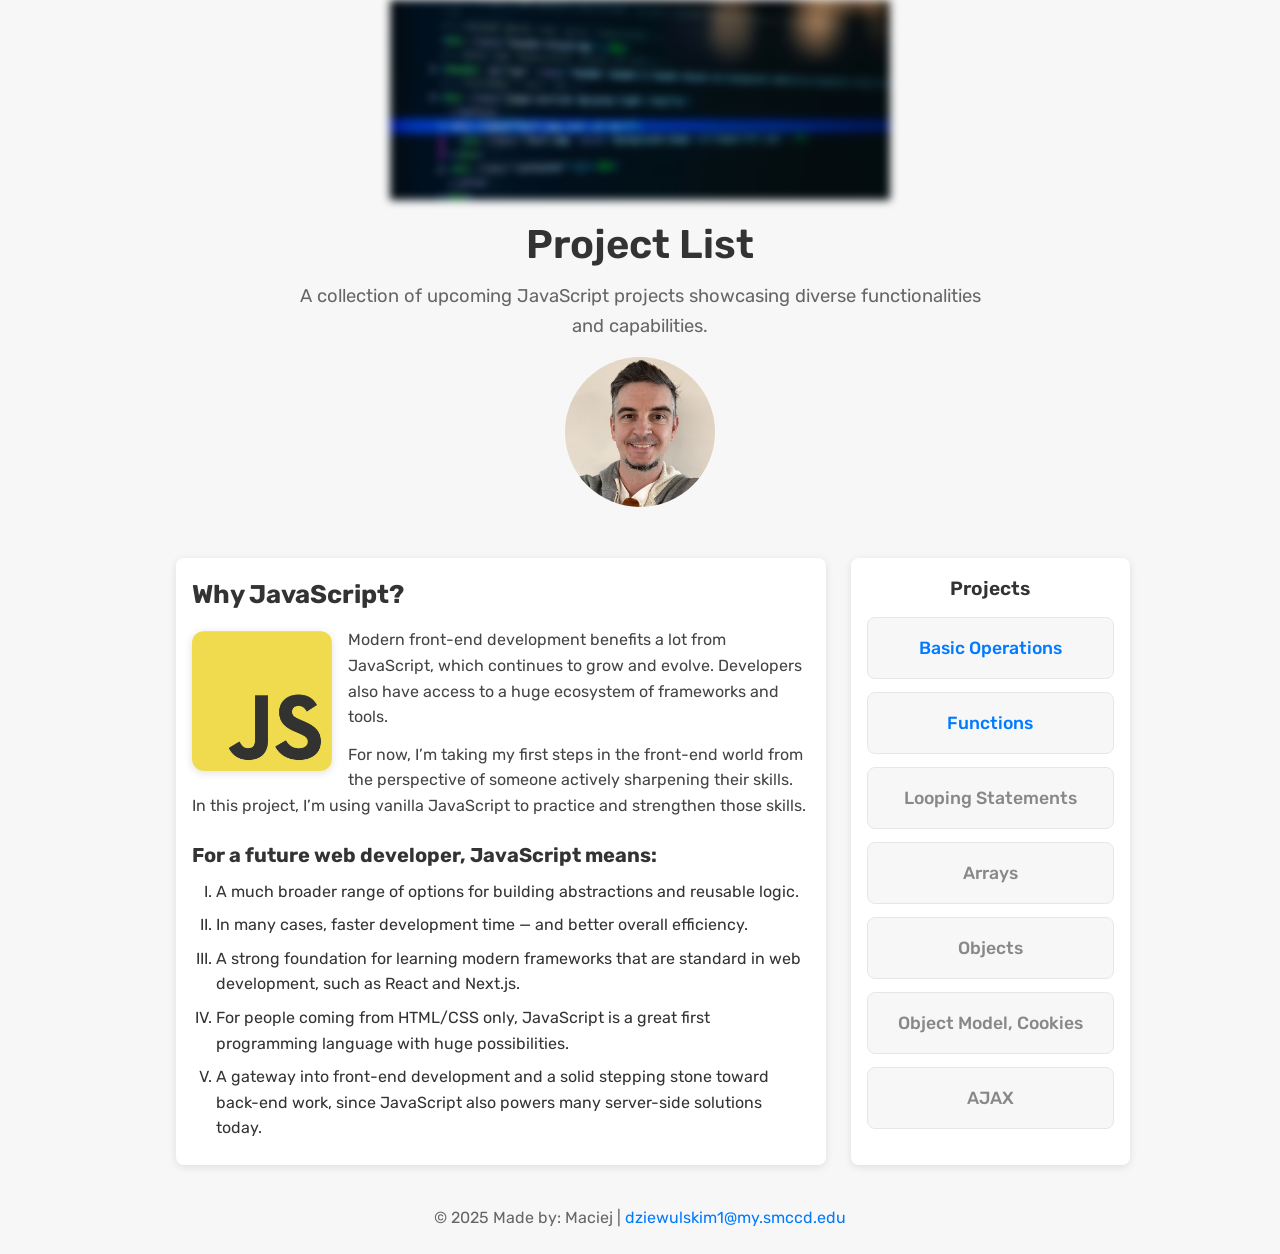
==== index.html @ 3e16337c "Add files via upload" ====
<!DOCTYPE html>
<html lang="en">
<head>
    <meta charset="UTF-8" />
    <meta
            name="description"
            content="Upcoming JavaScript projects with various features, ready to explore and learn from."
    />
    <meta name="viewport" content="width=device-width, initial-scale=1.0" />

    <title>Project List</title>
    <link rel="preconnect" href="https://fonts.gstatic.com" crossorigin />
    <link
            href="https://fonts.googleapis.com/css2?family=Rubik:wght@400;500;600;700&display=swap"
            rel="stylesheet"
    />
    <link rel="stylesheet" href="css/style.css" />
</head>

<body class="home layout-a">
    <header>
        <div class="logo" role="img" aria-label="Blurred IDE screenshot"></div>
        <h1>Project List</h1>
        <p class="tagline">
            A collection of upcoming JavaScript projects showcasing diverse functionalities and
            capabilities.
        </p>
        <div class="portrait" role="img" aria-label="Placeholder for portrait headshot"></div>
    </header>

    <div class="container home-layout">
        <main class="main-content" aria-label="About this project list">
            <h2>Why JavaScript?</h2>
            <img
                    src="img/JavaScript-logo.png"
                    alt="JavaScript logo"
                    class="float-photo"
                    width="140"
                    height="140"
            />
            <p>
                Modern front-end development benefits a lot from JavaScript, which continues to grow and
                evolve. Developers also have access to a huge ecosystem of frameworks and tools.
            </p>
            <p>
                For now, I’m taking my first steps in the front-end world from the perspective of someone
                actively sharpening their skills. In this project, I’m using vanilla JavaScript to
                practice and strengthen those skills.
            </p>

            <h3>For a future web developer, JavaScript means:</h3>
            <ol class="benefits" type="I">
                <li>A much broader range of options for building abstractions and reusable logic.</li>
                <li>In many cases, faster development time — and better overall efficiency.</li>
                <li>
                    A strong foundation for learning modern frameworks that are standard in web development,
                    such as React and Next.js.
                </li>
                <li>
                    For people coming from HTML/CSS only, JavaScript is a great first programming language
                    with huge possibilities.
                </li>
                <li>
                    A gateway into front-end development and a solid stepping stone toward back-end work,
                    since JavaScript also powers many server-side solutions today.
                </li>
            </ol>
        </main>

        <aside class="sidebar" aria-label="Project navigation">
            <h2>Projects</h2>
            <ul class="project-list" aria-label="List of projects">
                <li><a href="project1.html">Basic Operations</a></li>
                <li><a href="project2.html">Functions</a></li>

                <li><span class="nav-disabled" aria-disabled="true">Looping Statements</span></li>
                <li><span class="nav-disabled" aria-disabled="true">Arrays</span></li>
                <li><span class="nav-disabled" aria-disabled="true">Objects</span></li>
                <li><span class="nav-disabled" aria-disabled="true">Object Model, Cookies</span></li>
                <li><span class="nav-disabled" aria-disabled="true">AJAX</span></li>
            </ul>
        </aside>
    </div>
    <footer>
        <p>
            &copy; 2025 Made by: <span>Maciej</span> |
            <a href="mailto:dziewulskim1@my.smccd.edu">dziewulskim1@my.smccd.edu</a>
        </p>
    </footer>
</body>
</html>
---- css/style.css ----
* { margin: 0; padding: 0; box-sizing: border-box; }

body{
    font-family:'Rubik',-apple-system,BlinkMacSystemFont,'Segoe UI',Roboto,sans-serif;
    background:#F7F7F7;
    color:#333;
    line-height:1.6;
    min-height:100vh;
    display:flex;
    flex-direction:column;
}

.container{
    width:min(960px, 92vw);
    margin:0 auto;
    padding:clamp(1rem,1vw,1rem);
}

header{
    text-align:center;
    margin-bottom:clamp(0.75rem,1.5vw,1.25rem);
}

header .logo{
    width:clamp(150px,80vw,500px);
    aspect-ratio:5/2;
    background:url('../img/ide-screenshot.jpg') no-repeat center;
    background-size:cover;
    filter:blur(4px);
    margin:0 auto clamp(0.5rem,1vw,1rem);
}

h1{
    font-size:clamp(1.8rem,4vw,2.5rem);
    font-weight:600;
    margin-bottom:0.35rem;
}

.tagline{
    font-size:clamp(1rem,2vw,1.15rem);
    color:#666;
    max-width:700px;
    margin:0 auto 1rem;
}

.portrait{
    width:clamp(100px,15vw,150px);
    height:clamp(100px,15vw,150px);
    background:url('../img/MD.jpeg') no-repeat center top;
    background-size:cover;
    border-radius:50%;
    margin:0.5rem auto 1rem;
}

@media (max-width:360px){
    header .logo{ width:clamp(120px,75vw,300px); }
    .portrait{ width:80px; height:80px; }
}

footer{
    margin-top:auto;
    padding:clamp(1rem,2vw,1.5rem);
    font-size:clamp(0.9rem,1.5vw,1rem);
    color:#666;
    text-align:center;
}
footer a{ color:#007AFF; text-decoration:none; }

@keyframes fadeIn { to { opacity: 1; } }

.button{
    display:inline-block;
    padding:clamp(0.5rem,1vw,0.75rem) clamp(1rem,2vw,1.5rem);
    background:#E5E5E5;
    color:#333;
    text-decoration:none;
    font-size:clamp(1rem,2vw,1.1rem);
    font-weight:500;
    border-radius:8px;
    transition:background-color .2s ease, transform .2s ease;
}

.button:hover{ background:#D1D1D1; }

@media (prefers-reduced-motion:no-preference){
    .button:hover{ transform:scale(1.05); }
}

.button-disabled{
    opacity:0.65;
    cursor:not-allowed;
}

.project-list{
    list-style:none;
    display:grid;
    gap:clamp(0.5rem,1vw,1rem);
    opacity:0;
    animation:fadeIn .5s ease forwards;
}

.project-list li{
    background:#fff;
    padding:clamp(0.8rem,1.5vw,1rem);
    border-radius:8px;
    box-shadow:0 2px 8px rgba(0,0,0,.1);
    transition:transform .2s ease, background-color .2s ease, border-color .2s ease;
    border:1px solid transparent;
}

.project-list li:hover{
    background:#FAFAFA;
    border-color:#e6e6e6;
}

@media (prefers-reduced-motion:no-preference){
    .project-list li:hover{ transform:translateY(-2px); }
}

.project-list a,
.project-list .nav-disabled{
    display:block;
    text-align:center;
    font-size:clamp(1rem,2vw,1.1rem);
    font-weight:500;
    text-decoration:none;
}
.project-list a{ color:#007AFF; }
.project-list .nav-disabled{ color:#888; }

.home .home-layout,
.project1 .project-layout{
    display:flex;
    flex-direction:row;
    align-items:stretch;
    gap:clamp(1rem,2vw,2rem);
}

/* 70/30 split */
.home .main-content{ flex:0 0 70%; }
.home .sidebar{ flex:0 0 30%; }
.project1 .main-content{ flex:0 0 70%; display:flex; flex-direction:column; }
.project1 .sidebar{ flex:0 0 30%; }

.home.layout-a .main-content,
.home.layout-a .sidebar,
.project1.layout-a .main-content,
.project1.layout-a .sidebar{
    background:#fff;
    border-radius:8px;
    box-shadow:0 2px 8px rgba(0,0,0,.1);
    padding:clamp(0.8rem,1.5vw,1rem);
}

.sidebar .project-list{ width:100%; margin:0; }

.home.layout-a .sidebar .project-list li,
.project1.layout-a .sidebar .project-list li{
    background:#F7F7F7;
    box-shadow:none;
    border:1px solid #e6e6e6;
}

.home .sidebar h2{
    font-size:1.2rem;
    font-weight:600;
    margin-bottom:.75rem;
    text-align:center;
}

.home .main-content h2{
    font-size:clamp(1.3rem,2.5vw,1.6rem);
    margin-bottom:.75rem;
}
.home .main-content h3{
    font-size:clamp(1.1rem,2vw,1.25rem);
    margin-top:1.25rem;
    margin-bottom:.5rem;
}
.home .main-content p{ margin-bottom:.75rem; color:#444; }
.home .benefits{ padding-left:1.5rem; }
.home .benefits li{ margin-bottom:.5rem; }

.float-photo{
    float:left;
    margin:0.25rem 1rem 0.75rem 0;
    border-radius:12px;
    box-shadow:0 2px 8px rgba(0,0,0,.12);
}

.project1 header{ margin-bottom:.5rem; }

.project1 .content{
    width:100%;
    display:flex;
    flex-direction:column;
    align-items:center;
    gap:clamp(1rem,2vw,1.5rem);
    opacity:0;
    animation:fadeIn .5s ease forwards;
}

.project1 .intro{ text-align:center; }
.paragraph_no_one{ margin-top:2rem; margin-bottom:2rem; }

.subpage-notes{
    margin:0.75rem auto 0;
    padding-left:1.25rem;
    max-width:650px;
    text-align:left;
}
.subpage-notes li{ margin-bottom:0.4rem; color:#444; }

.project1 .actions{
    margin-top:auto;
    display:flex;
    flex-direction:column;
    align-items:center;
    gap:1rem;
}
.project1 .button-group{
    display:flex;
    gap:clamp(1rem,2vw,2rem);
    justify-content:center;
    align-items:center;
}

/* ===================== RESPONSIVE ===================== */
@media (max-width:900px){
    .home .home-layout,
    .project1 .project-layout{ flex-direction:column; }

    .home .main-content, .home .sidebar,
    .project1 .main-content, .project1 .sidebar{
        width:100%;
        flex:0 0 auto;
    }

    /* project pages: MAIN first, ASIDE second */
    .project1 .main-content{ order:1; }
    .project1 .sidebar{ order:2; }
}
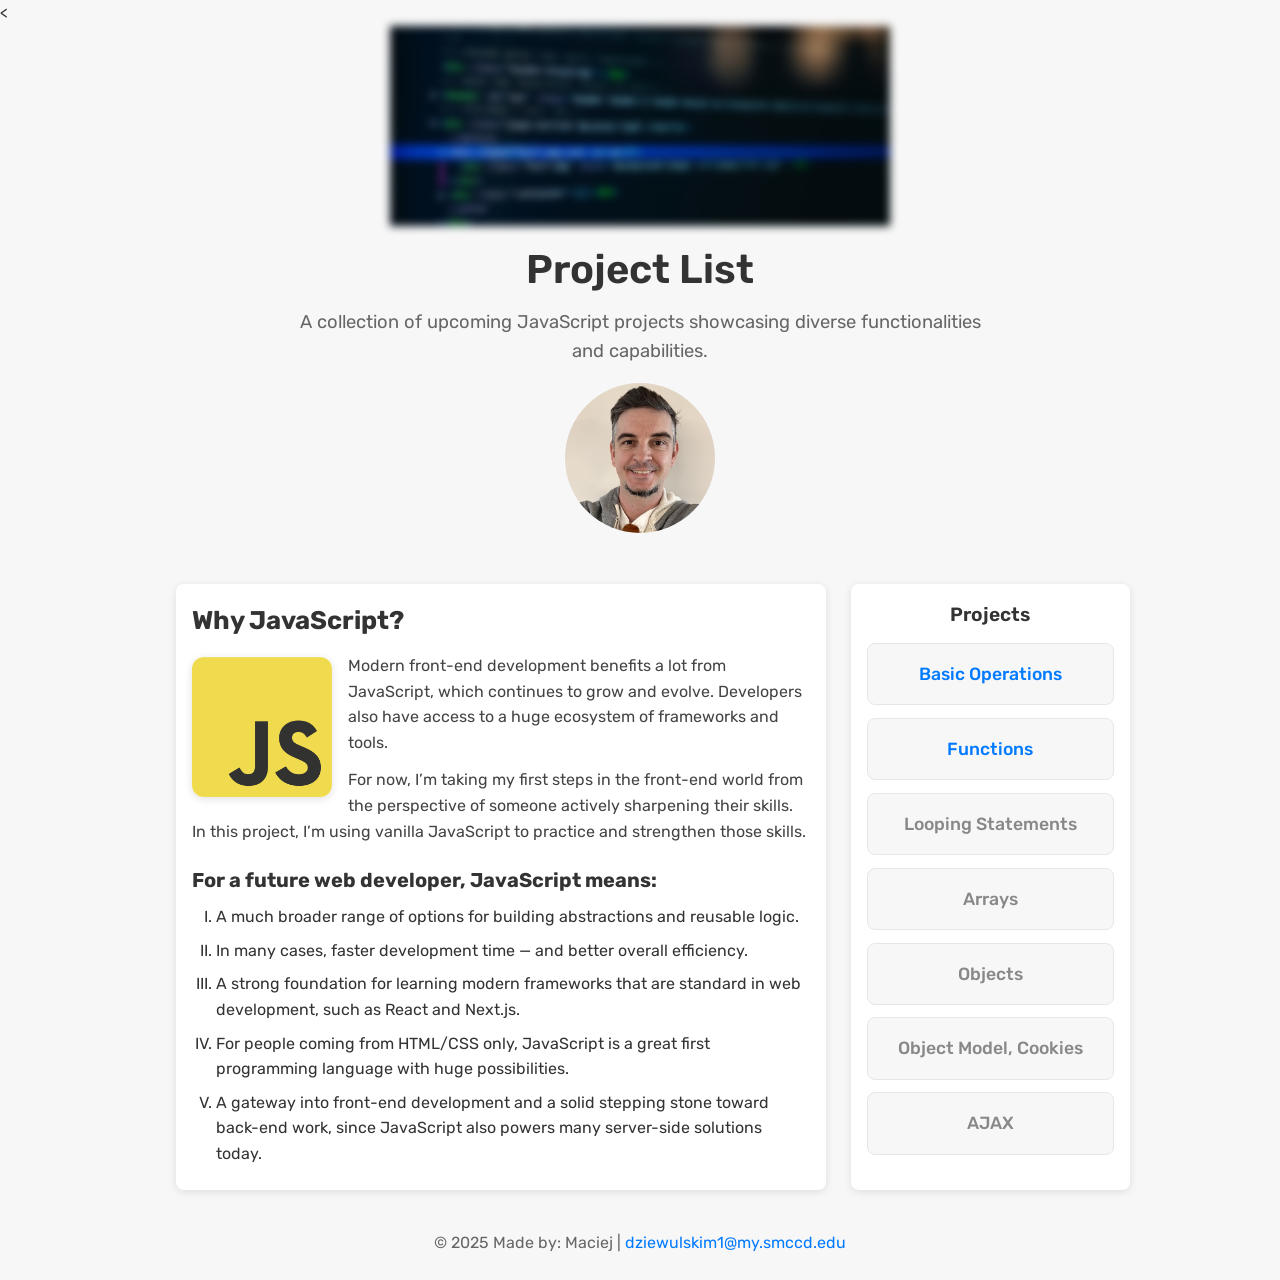
==== commit 7558c02b: "Add files via upload" ====
--- a/index.html
+++ b/index.html
@@ -1,20 +1,15 @@
 <!DOCTYPE html>
 <html lang="en">
-<head>
-    <meta charset="UTF-8" />
-    <meta
-            name="description"
-            content="Upcoming JavaScript projects with various features, ready to explore and learn from."
-    />
-    <meta name="viewport" content="width=device-width, initial-scale=1.0" />
+<<head>
+    <meta charset="UTF-8">
+    <meta name="description"
+          content="Upcoming JavaScript projects with various features, ready to explore and learn from.">
+    <meta name="viewport" content="width=device-width, initial-scale=1.0">
 
-    <title>Project List</title>
-    <link rel="preconnect" href="https://fonts.gstatic.com" crossorigin />
-    <link
-            href="https://fonts.googleapis.com/css2?family=Rubik:wght@400;500;600;700&display=swap"
-            rel="stylesheet"
-    />
-    <link rel="stylesheet" href="css/style.css" />
+    <title>JavaScript Project List</title>
+    <link rel="preconnect" href="https://fonts.gstatic.com" crossorigin>
+    <link href="https://fonts.googleapis.com/css2?family=Rubik:wght@400;500;600;700&display=swap" rel="stylesheet">
+    <link rel="stylesheet" href="css/style.css">
 </head>
 
 <body class="home layout-a">
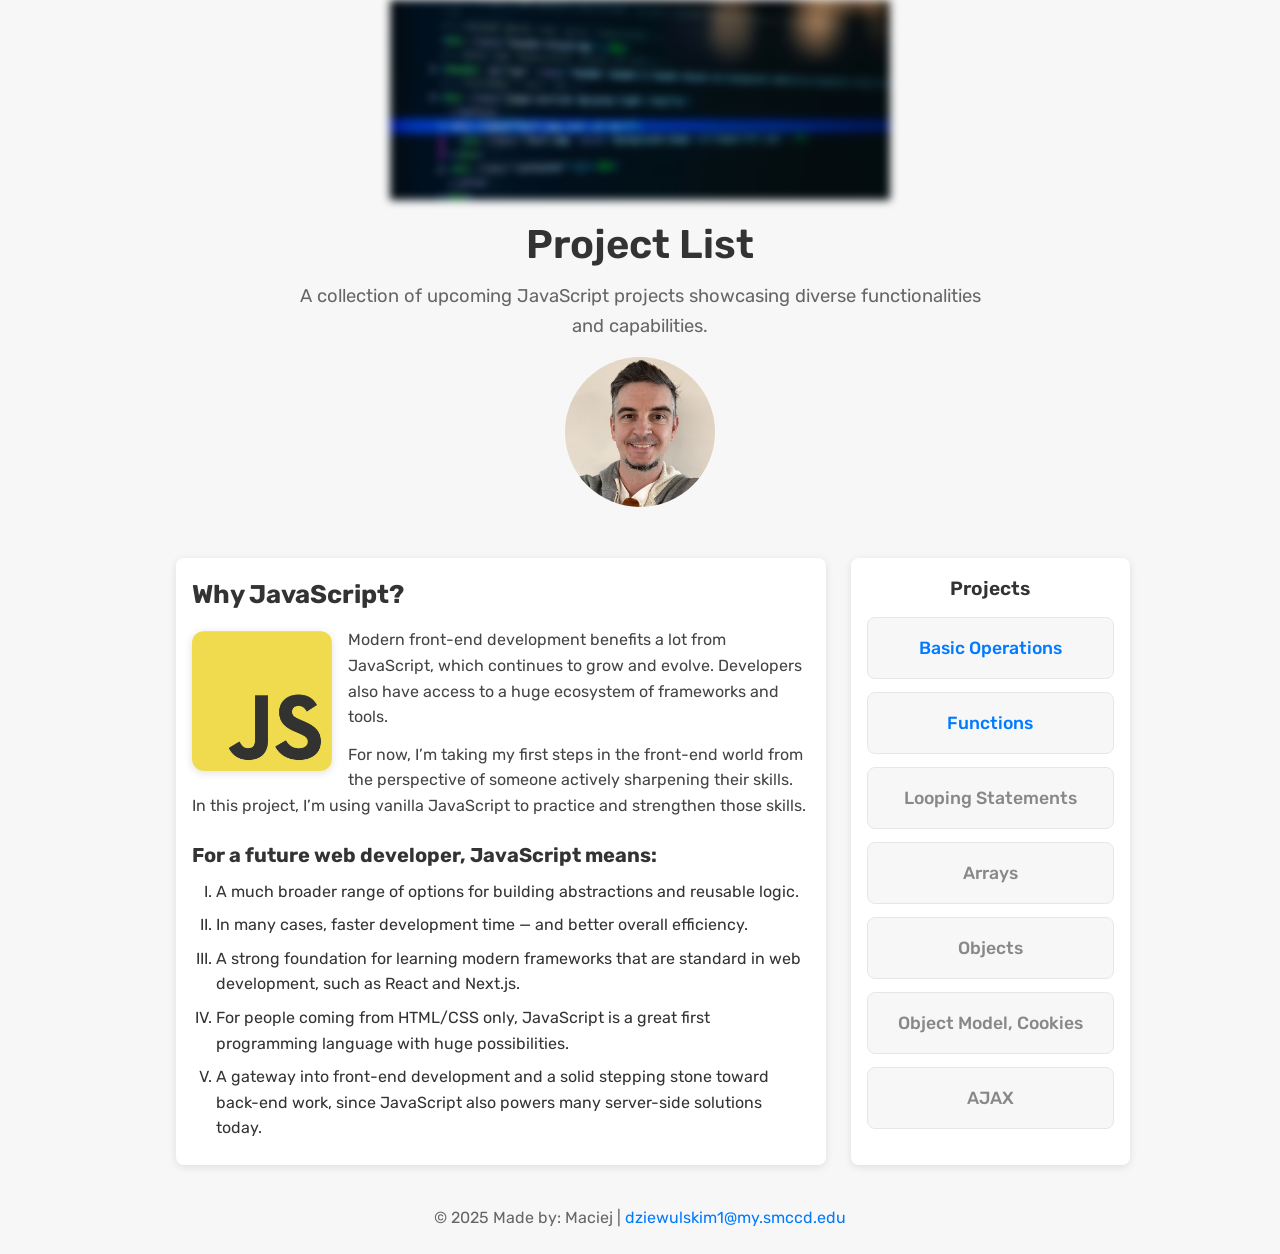
==== commit 6a10784f: "Add files via upload" ====
--- a/index.html
+++ b/index.html
@@ -1,6 +1,6 @@
 <!DOCTYPE html>
 <html lang="en">
-<<head>
+<head>
     <meta charset="UTF-8">
     <meta name="description"
           content="Upcoming JavaScript projects with various features, ready to explore and learn from.">
